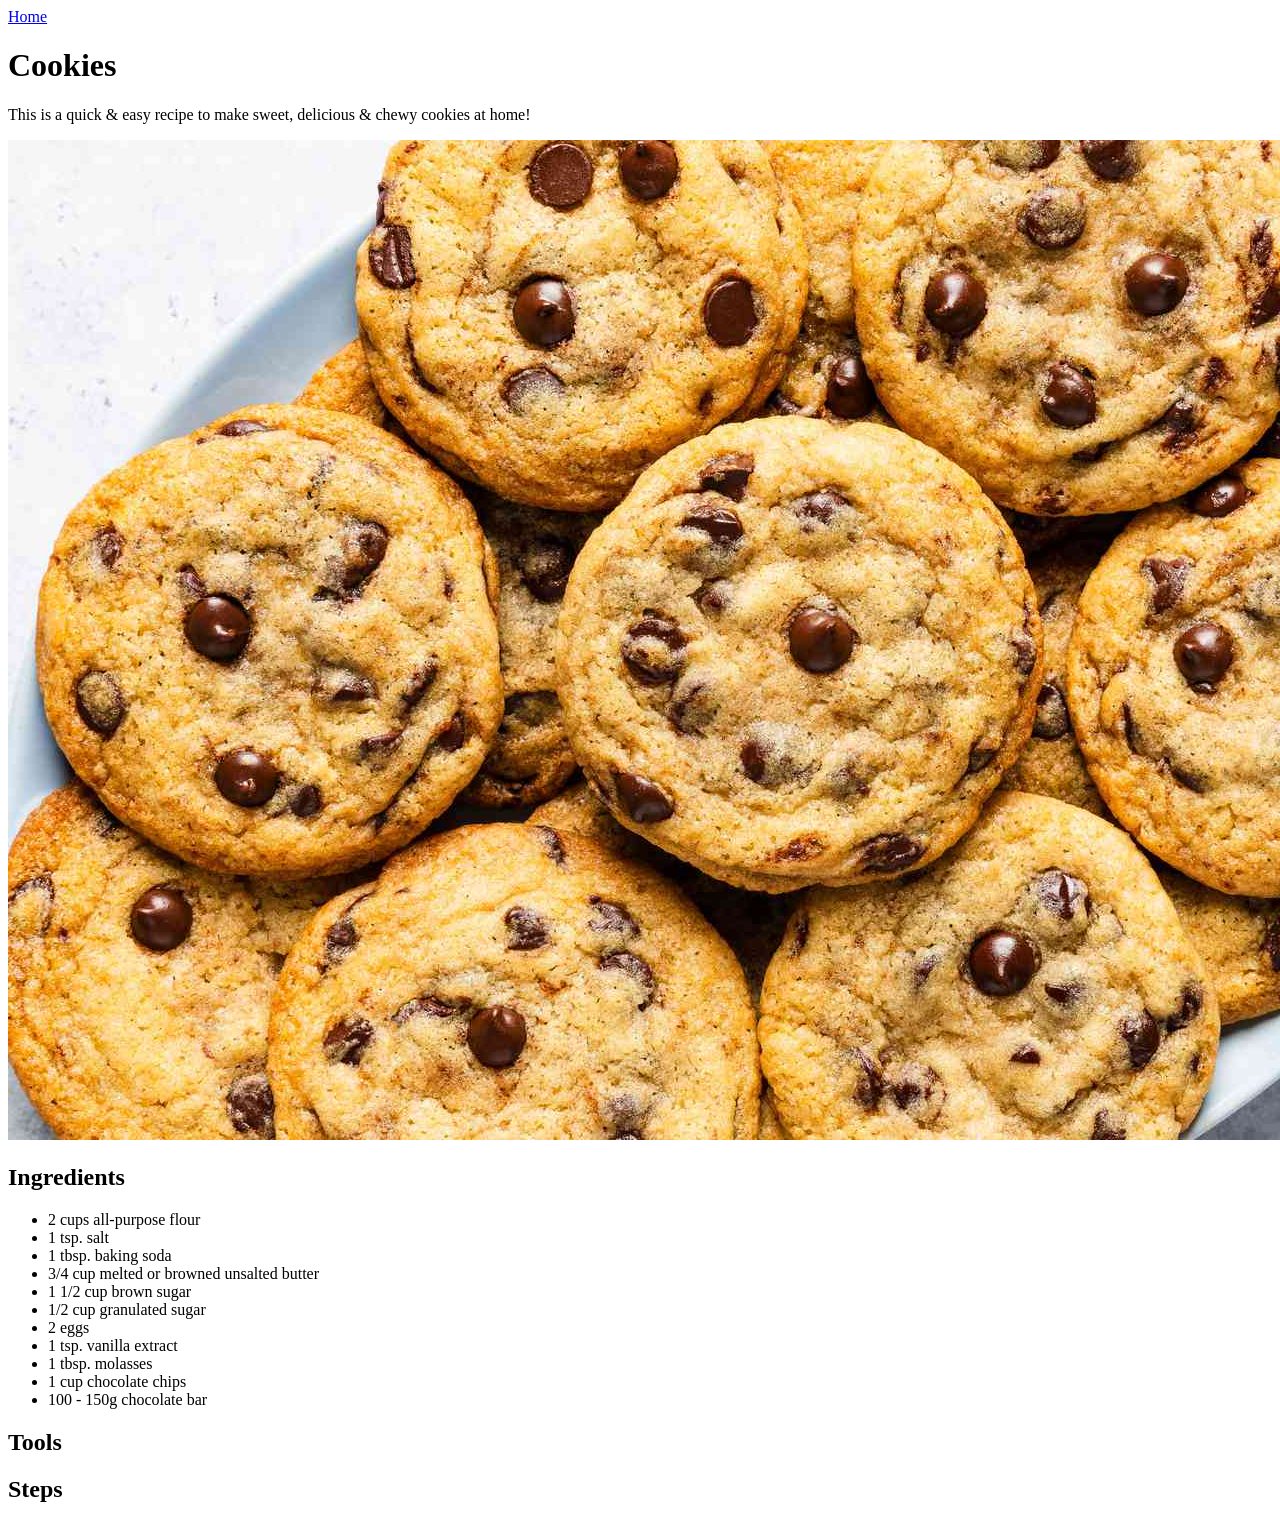
==== recipes/cookies.html @ 63d6759e "Add cookies recipe page & image Currently have the ingredients section filled out." ====
<!DOCTYPE html>
<html lang="en">
<head>
    <meta charset="UTF-8">
    <meta name="viewport" content="width=device-width, initial-scale=1.0">
    <title>Document</title>
</head>
<body>
    <a href = "./../index.html">Home</a>
    <h1>Cookies</h1>

    <p>This is a quick & easy recipe to make sweet, delicious & chewy cookies at home!</p>
    <img src = "./../images/cookies.jpg" width = "1500">

    <h2>Ingredients</h2>
    <ul>
        <li>2 cups all-purpose flour</li>
        <li>1 tsp. salt</li>
        <li>1 tbsp. baking soda</li>
        <li>3/4 cup melted or browned unsalted butter</li>
        <li>1 1/2 cup brown sugar</li>
        <li>1/2 cup granulated sugar</li>
        <li>2 eggs</li>
        <li>1 tsp. vanilla extract</li>
        <li>1 tbsp. molasses</li>
        <li>1 cup chocolate chips</li>
        <li>100 - 150g chocolate bar</li>
    </ul>

    <h2>Tools</h2>


    <h2>Steps</h2>

</body>
</html>
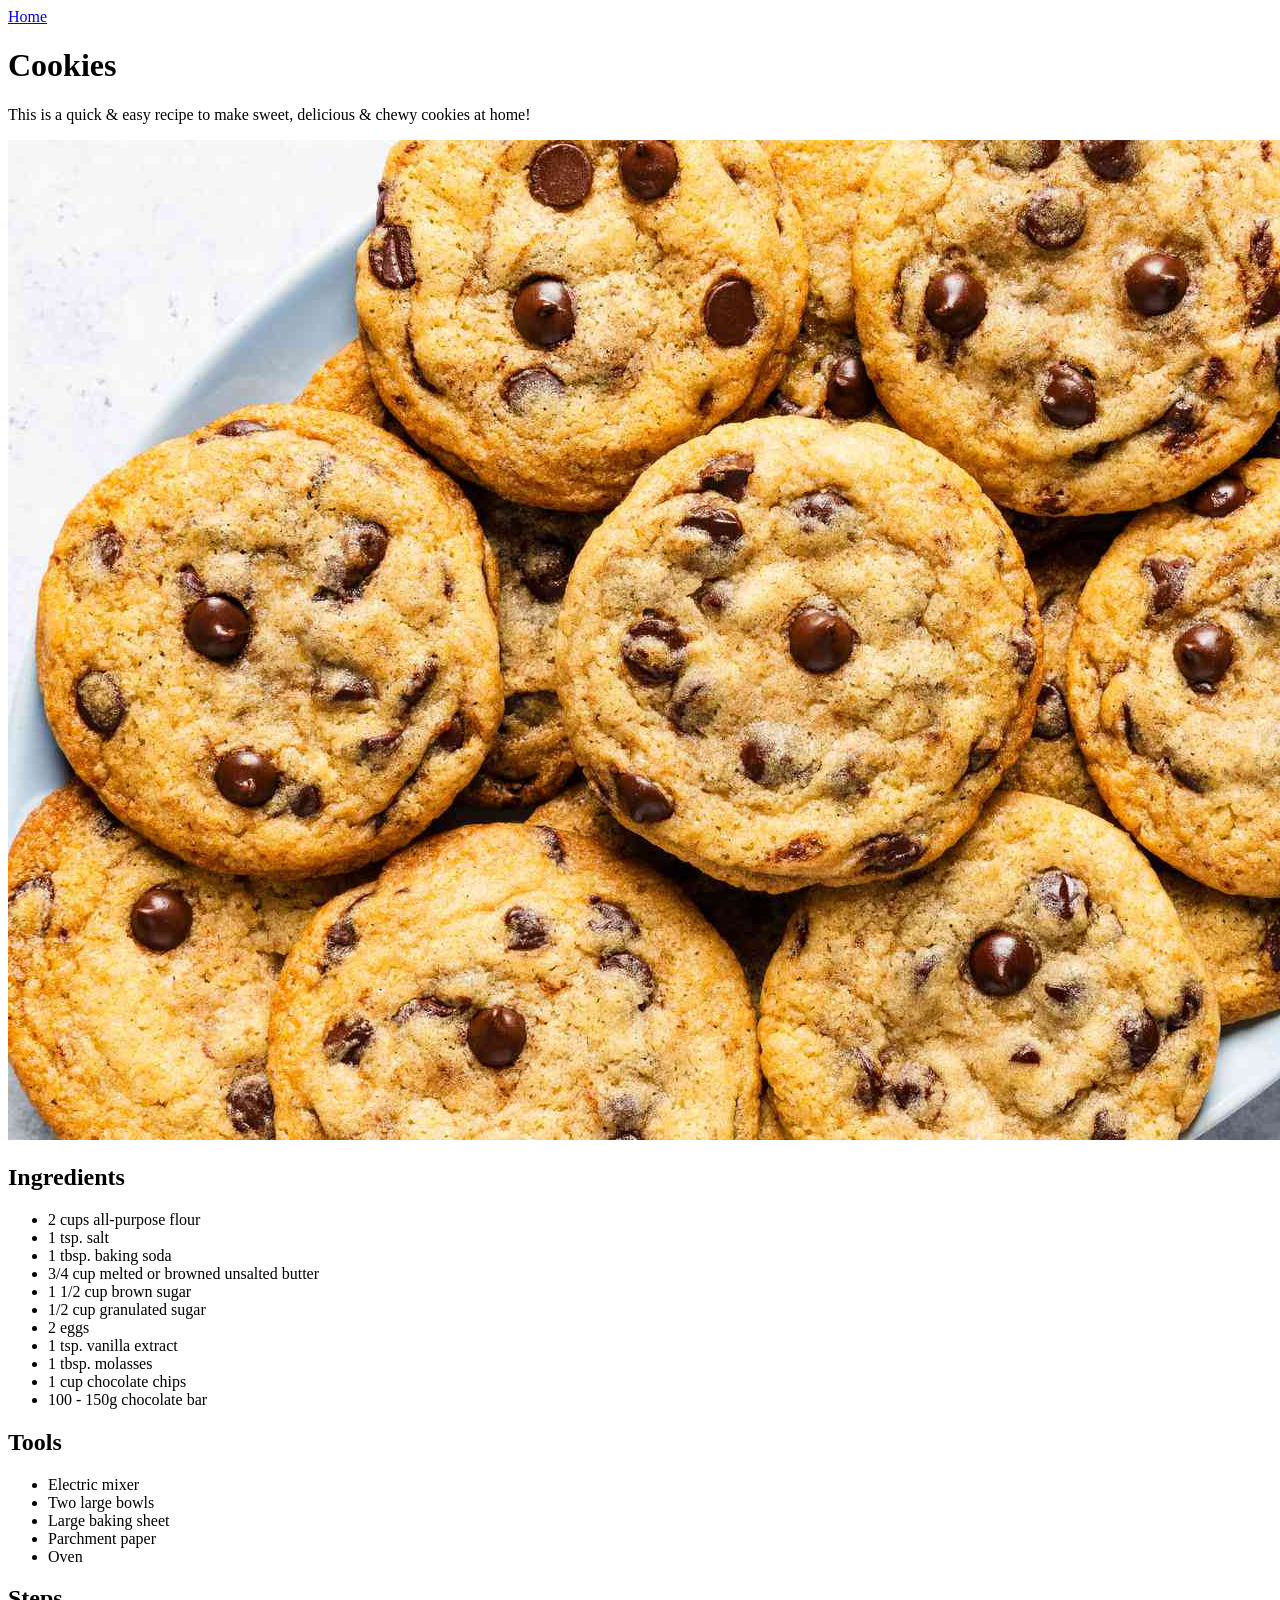
==== commit 4565b9f2: "Fill tools section of cookies.html" ====
--- a/recipes/cookies.html
+++ b/recipes/cookies.html
@@ -28,7 +28,13 @@
     </ul>
 
     <h2>Tools</h2>
-
+    <ul>
+        <li>Electric mixer</li>
+        <li>Two large bowls</li>
+        <li>Large baking sheet</li>
+        <li>Parchment paper</li>
+        <li>Oven</li>
+    </ul>
 
     <h2>Steps</h2>
 
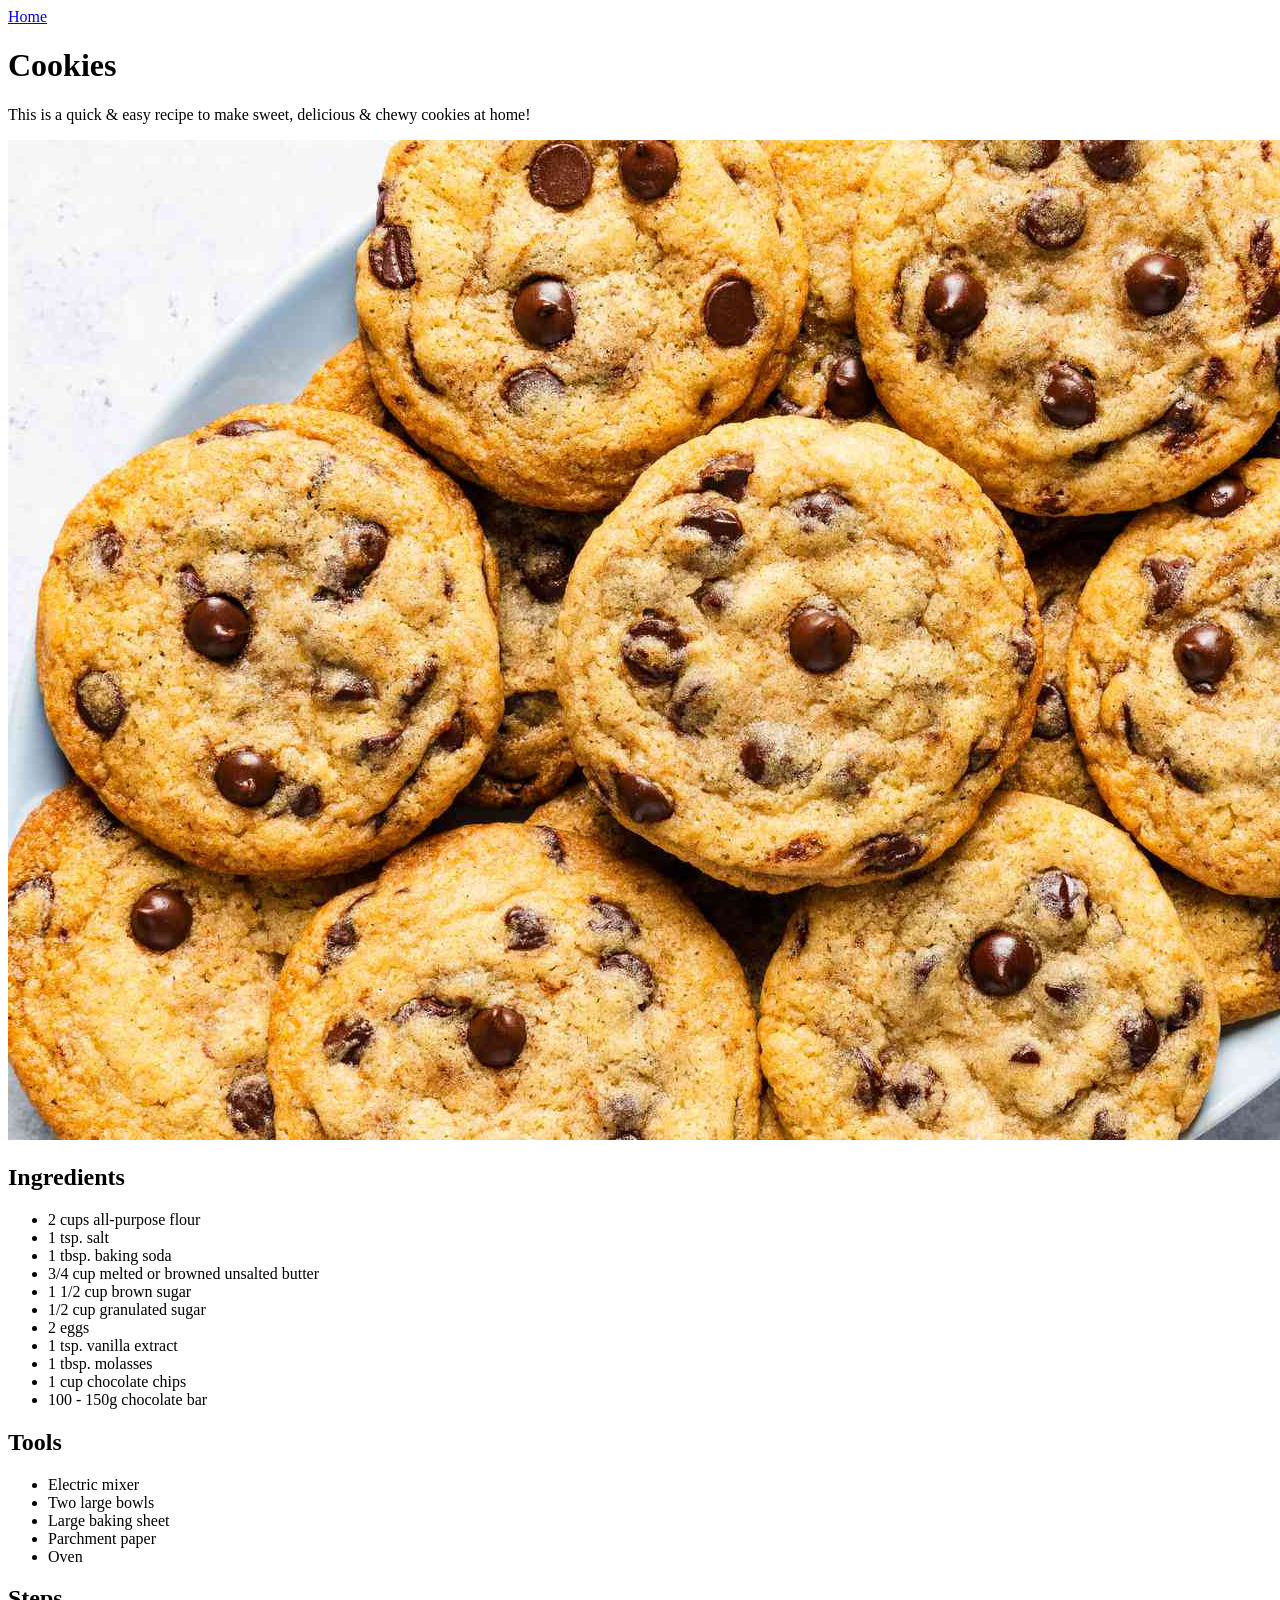
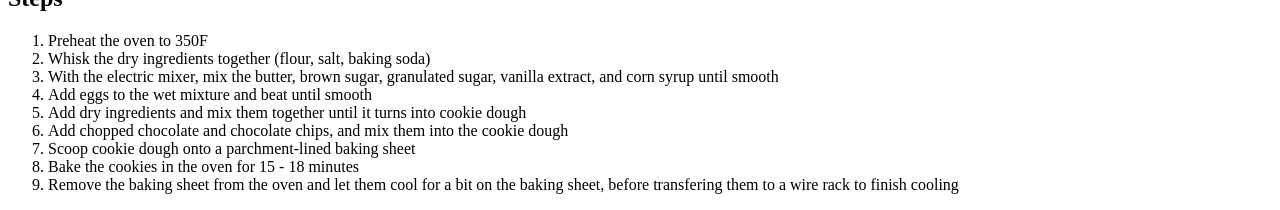
==== commit 2e358737: "Added steps to cookies.html" ====
--- a/recipes/cookies.html
+++ b/recipes/cookies.html
@@ -37,6 +37,21 @@
     </ul>
 
     <h2>Steps</h2>
-
+    <ol>
+        <li>Preheat the oven to 350F</li>
+        <li>Whisk the dry ingredients together (flour, salt, baking soda)</li>
+        <li>
+            With the electric mixer, mix the butter, brown sugar, granulated sugar, vanilla extract, 
+            and corn syrup until smooth
+        </li>
+        <li>Add eggs to the wet mixture and beat until smooth</li>
+        <li>Add dry ingredients and mix them together until it turns into cookie dough</li>
+        <li>Add chopped chocolate and chocolate chips, and mix them into the cookie dough</li>
+        <li>Scoop cookie dough onto a parchment-lined baking sheet</li>
+        <li>Bake the cookies in the oven for 15 - 18 minutes</li>
+        <li>Remove the baking sheet from the oven and let them cool for a bit on the baking sheet,
+            before transfering them to a wire rack to finish cooling
+        </li>
+    </ol>
 </body>
 </html>
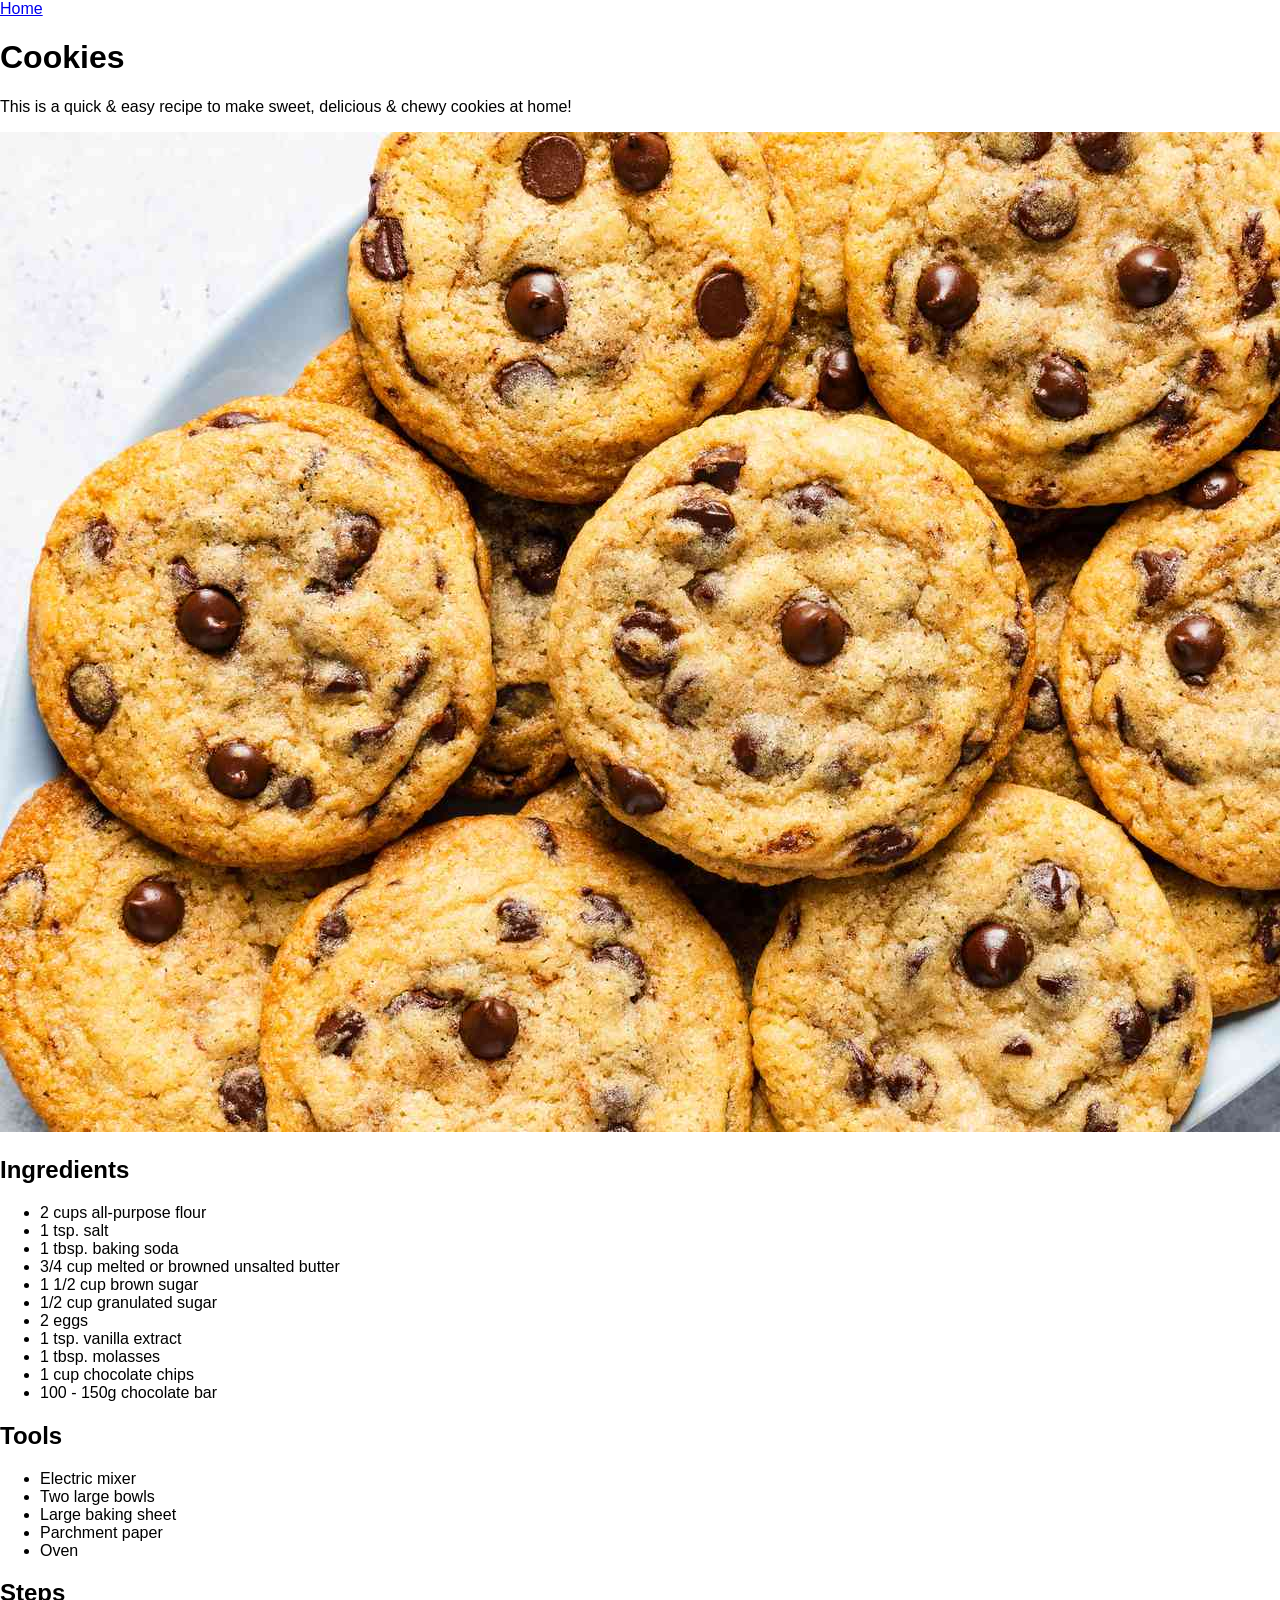
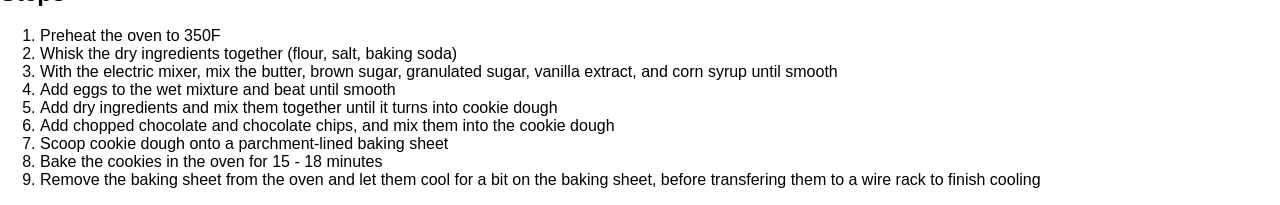
==== commit 82da15fe: "Add CSS navbar to homepage" ====
--- a/recipes/cookies.html
+++ b/recipes/cookies.html
@@ -3,6 +3,7 @@
 <head>
     <meta charset="UTF-8">
     <meta name="viewport" content="width=device-width, initial-scale=1.0">
+    <link rel = "stylesheet" href = "./../style.css">
     <title>Document</title>
 </head>
 <body>
--- a/style.css
+++ b/style.css
@@ -0,0 +1,31 @@
+* {
+    box-sizing: border-box;
+    font-family: Verdana, Arial, sans-serif;
+}
+
+body {
+    margin: 0;
+    padding: 0;
+}
+
+#navbar {
+    list-style-type: none;
+    margin: 0;
+    padding: 0;
+    display: flex;
+    justify-content: center;
+    background-color: lightblue;
+}
+
+#navbar li a{
+    font-weight: bold;
+    font-size: 50px;
+    text-decoration: none;
+    padding: 10px 20px;
+    color: black;
+    display: block;
+}
+
+#navbar li a:hover {
+    background-color: rgb(116, 191, 216);
+}
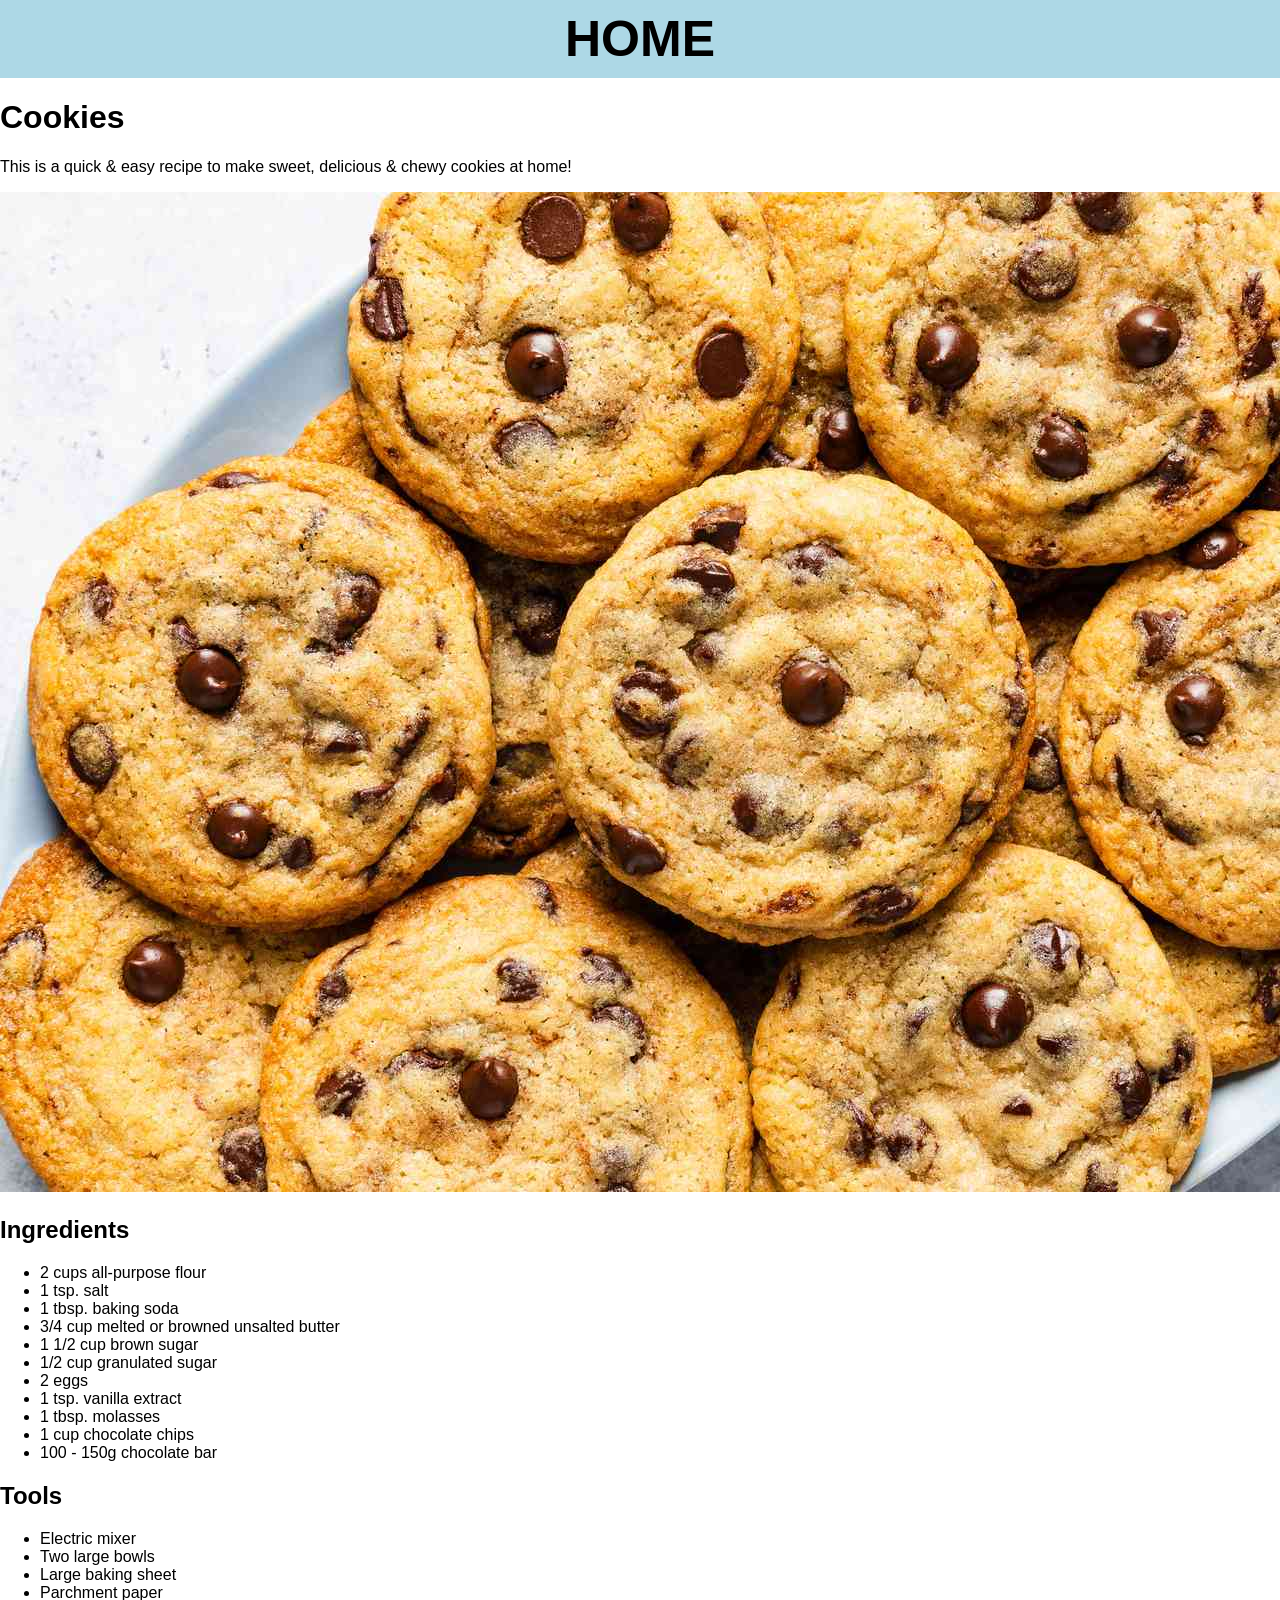
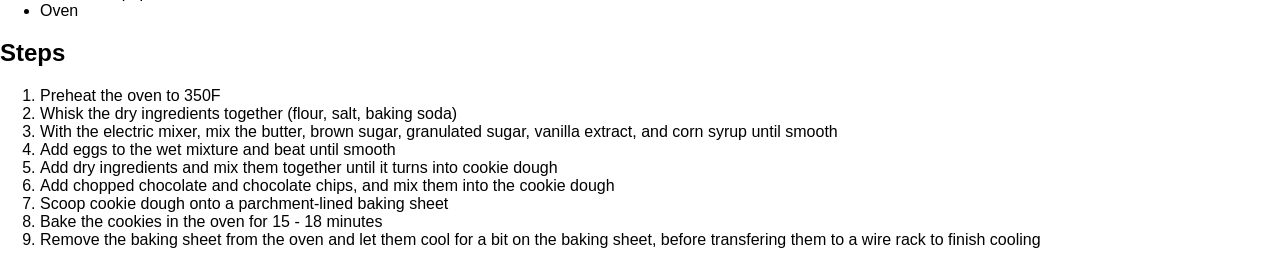
==== commit 2eb56981: "Add navbar to all recipe pages" ====
--- a/recipes/cookies.html
+++ b/recipes/cookies.html
@@ -7,7 +7,10 @@
     <title>Document</title>
 </head>
 <body>
-    <a href = "./../index.html">Home</a>
+    <ul id = "navbar">
+        <li><a href = "./../index.html">HOME</a></li>
+    </ul>
+
     <h1>Cookies</h1>
 
     <p>This is a quick & easy recipe to make sweet, delicious & chewy cookies at home!</p>
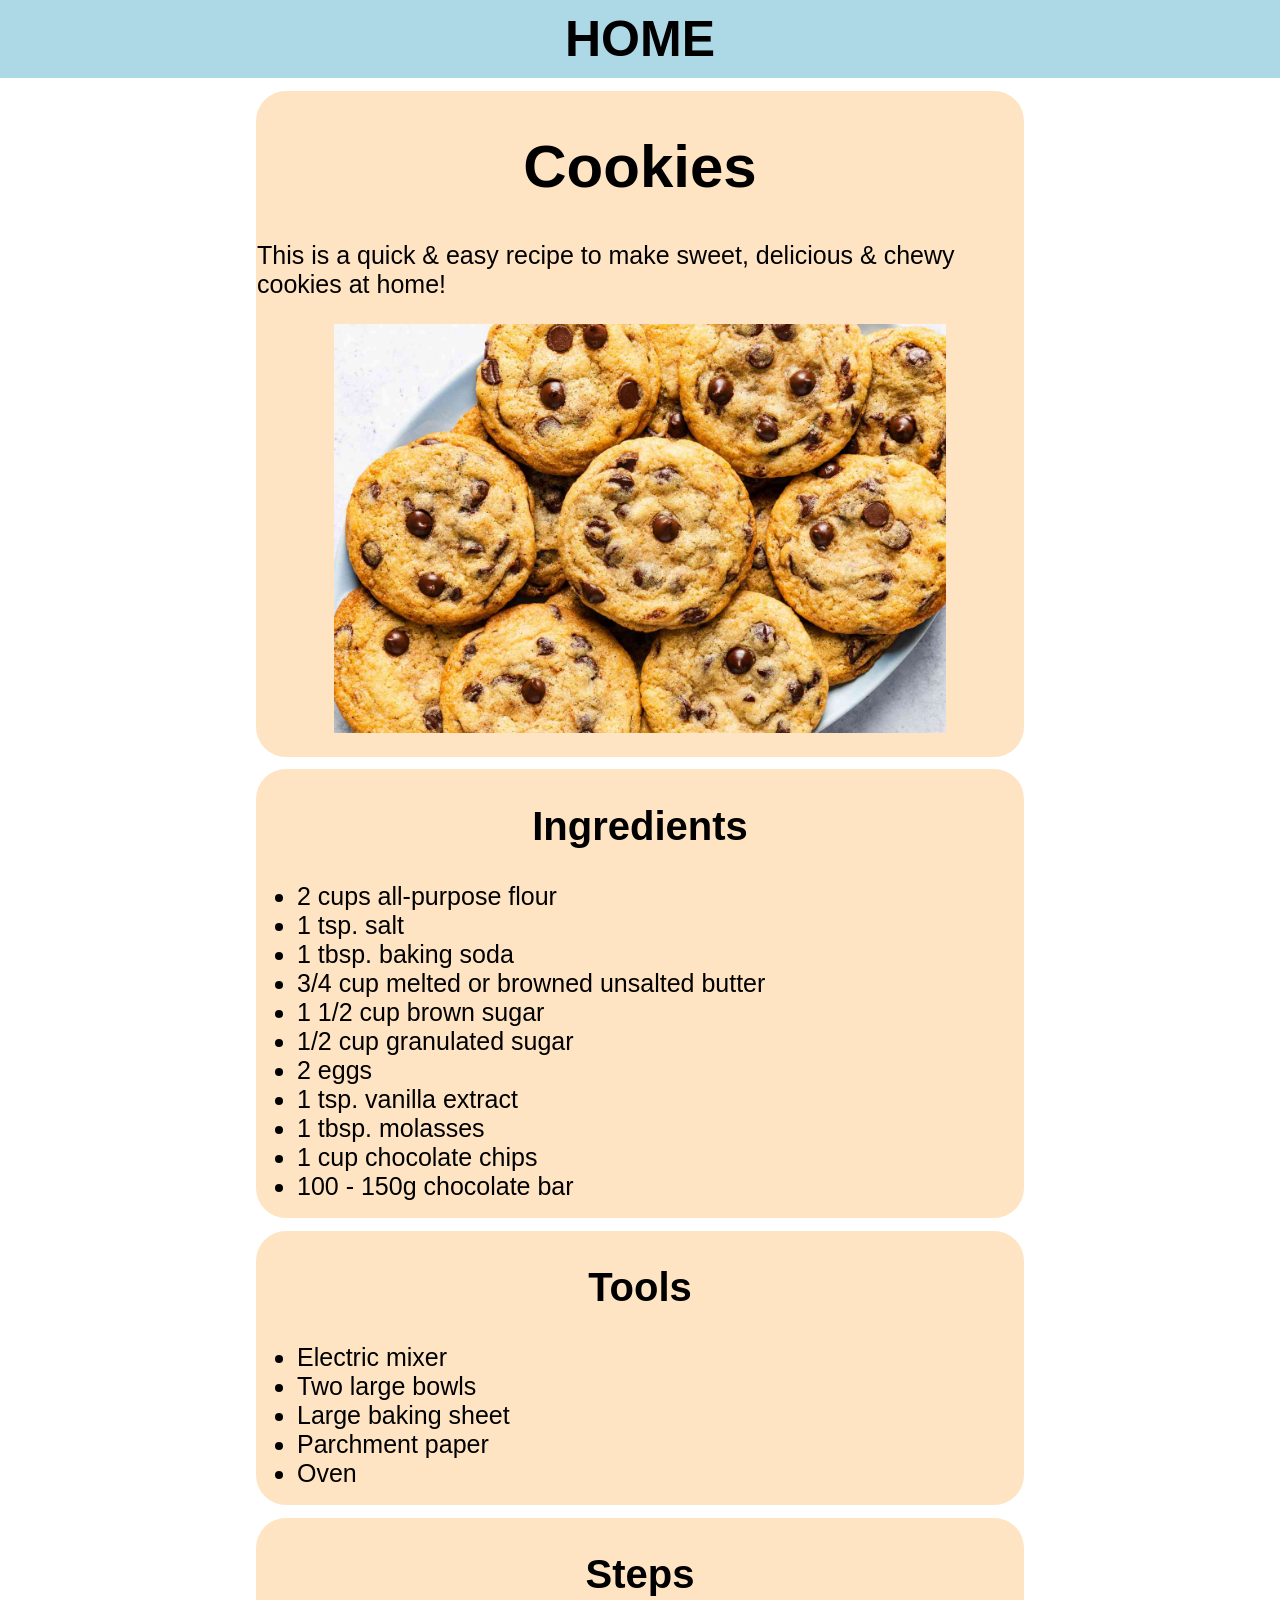
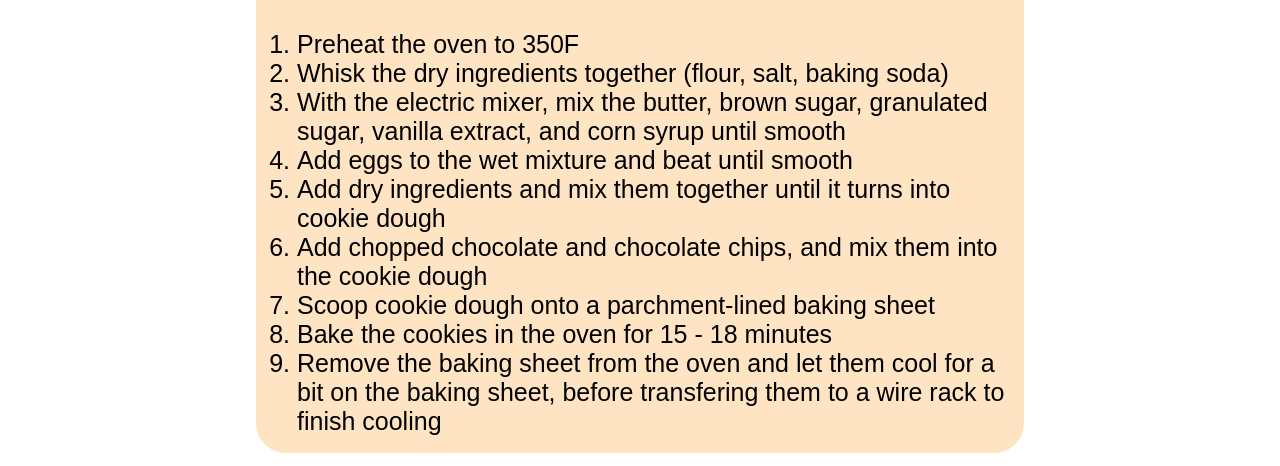
==== commit bc9b4306: "Add divs & style image on cookies.html" ====
--- a/recipes/cookies.html
+++ b/recipes/cookies.html
@@ -11,51 +11,59 @@
         <li><a href = "./../index.html">HOME</a></li>
     </ul>
 
-    <h1>Cookies</h1>
+    <div>
+        <h1>Cookies</h1>
+        <p>This is a quick & easy recipe to make sweet, delicious & chewy cookies at home!</p>
+        <img src = "./../images/cookies.jpg" width = "1500">
+    </div>
+    
 
-    <p>This is a quick & easy recipe to make sweet, delicious & chewy cookies at home!</p>
-    <img src = "./../images/cookies.jpg" width = "1500">
+    <div>
+        <h2>Ingredients</h2>
+        <ul>
+            <li>2 cups all-purpose flour</li>
+            <li>1 tsp. salt</li>
+            <li>1 tbsp. baking soda</li>
+            <li>3/4 cup melted or browned unsalted butter</li>
+            <li>1 1/2 cup brown sugar</li>
+            <li>1/2 cup granulated sugar</li>
+            <li>2 eggs</li>
+            <li>1 tsp. vanilla extract</li>
+            <li>1 tbsp. molasses</li>
+            <li>1 cup chocolate chips</li>
+            <li>100 - 150g chocolate bar</li>
+        </ul>
+    </div>
+    
+    <div>
+        <h2>Tools</h2>
+        <ul>
+            <li>Electric mixer</li>
+            <li>Two large bowls</li>
+            <li>Large baking sheet</li>
+            <li>Parchment paper</li>
+            <li>Oven</li>
+        </ul>
+    </div>
 
-    <h2>Ingredients</h2>
-    <ul>
-        <li>2 cups all-purpose flour</li>
-        <li>1 tsp. salt</li>
-        <li>1 tbsp. baking soda</li>
-        <li>3/4 cup melted or browned unsalted butter</li>
-        <li>1 1/2 cup brown sugar</li>
-        <li>1/2 cup granulated sugar</li>
-        <li>2 eggs</li>
-        <li>1 tsp. vanilla extract</li>
-        <li>1 tbsp. molasses</li>
-        <li>1 cup chocolate chips</li>
-        <li>100 - 150g chocolate bar</li>
-    </ul>
-
-    <h2>Tools</h2>
-    <ul>
-        <li>Electric mixer</li>
-        <li>Two large bowls</li>
-        <li>Large baking sheet</li>
-        <li>Parchment paper</li>
-        <li>Oven</li>
-    </ul>
-
-    <h2>Steps</h2>
-    <ol>
-        <li>Preheat the oven to 350F</li>
-        <li>Whisk the dry ingredients together (flour, salt, baking soda)</li>
-        <li>
-            With the electric mixer, mix the butter, brown sugar, granulated sugar, vanilla extract, 
-            and corn syrup until smooth
-        </li>
-        <li>Add eggs to the wet mixture and beat until smooth</li>
-        <li>Add dry ingredients and mix them together until it turns into cookie dough</li>
-        <li>Add chopped chocolate and chocolate chips, and mix them into the cookie dough</li>
-        <li>Scoop cookie dough onto a parchment-lined baking sheet</li>
-        <li>Bake the cookies in the oven for 15 - 18 minutes</li>
-        <li>Remove the baking sheet from the oven and let them cool for a bit on the baking sheet,
-            before transfering them to a wire rack to finish cooling
-        </li>
-    </ol>
+    <div>
+        <h2>Steps</h2>
+        <ol>
+            <li>Preheat the oven to 350F</li>
+            <li>Whisk the dry ingredients together (flour, salt, baking soda)</li>
+            <li>
+                With the electric mixer, mix the butter, brown sugar, granulated sugar, vanilla extract, 
+                and corn syrup until smooth
+            </li>
+            <li>Add eggs to the wet mixture and beat until smooth</li>
+            <li>Add dry ingredients and mix them together until it turns into cookie dough</li>
+            <li>Add chopped chocolate and chocolate chips, and mix them into the cookie dough</li>
+            <li>Scoop cookie dough onto a parchment-lined baking sheet</li>
+            <li>Bake the cookies in the oven for 15 - 18 minutes</li>
+            <li>Remove the baking sheet from the oven and let them cool for a bit on the baking sheet,
+                before transfering them to a wire rack to finish cooling
+            </li>
+        </ol>
+    </div>
 </body>
 </html>
--- a/style.css
+++ b/style.css
@@ -28,4 +28,38 @@
 
 #navbar li a:hover {
     background-color: rgb(116, 191, 216);
-}+}
+
+h1 {
+    font-weight: bold;
+    font-size: 60px;
+    text-align: center;
+}
+
+h2 {
+    font-weight: bold;
+    font-size: 40px;
+    text-align: center;
+}
+
+li, p{
+    font-size: 25px;
+}
+
+div {
+    width: 60%;
+    margin: 1% auto;
+    justify-content: center;
+    align-items: center;
+    background-color: bisque;
+    padding: 1px;
+    border-radius: 30px;
+}
+
+img {
+    width: 80%;
+    height: auto;
+    display: block;
+    margin: 3% auto;
+}
+
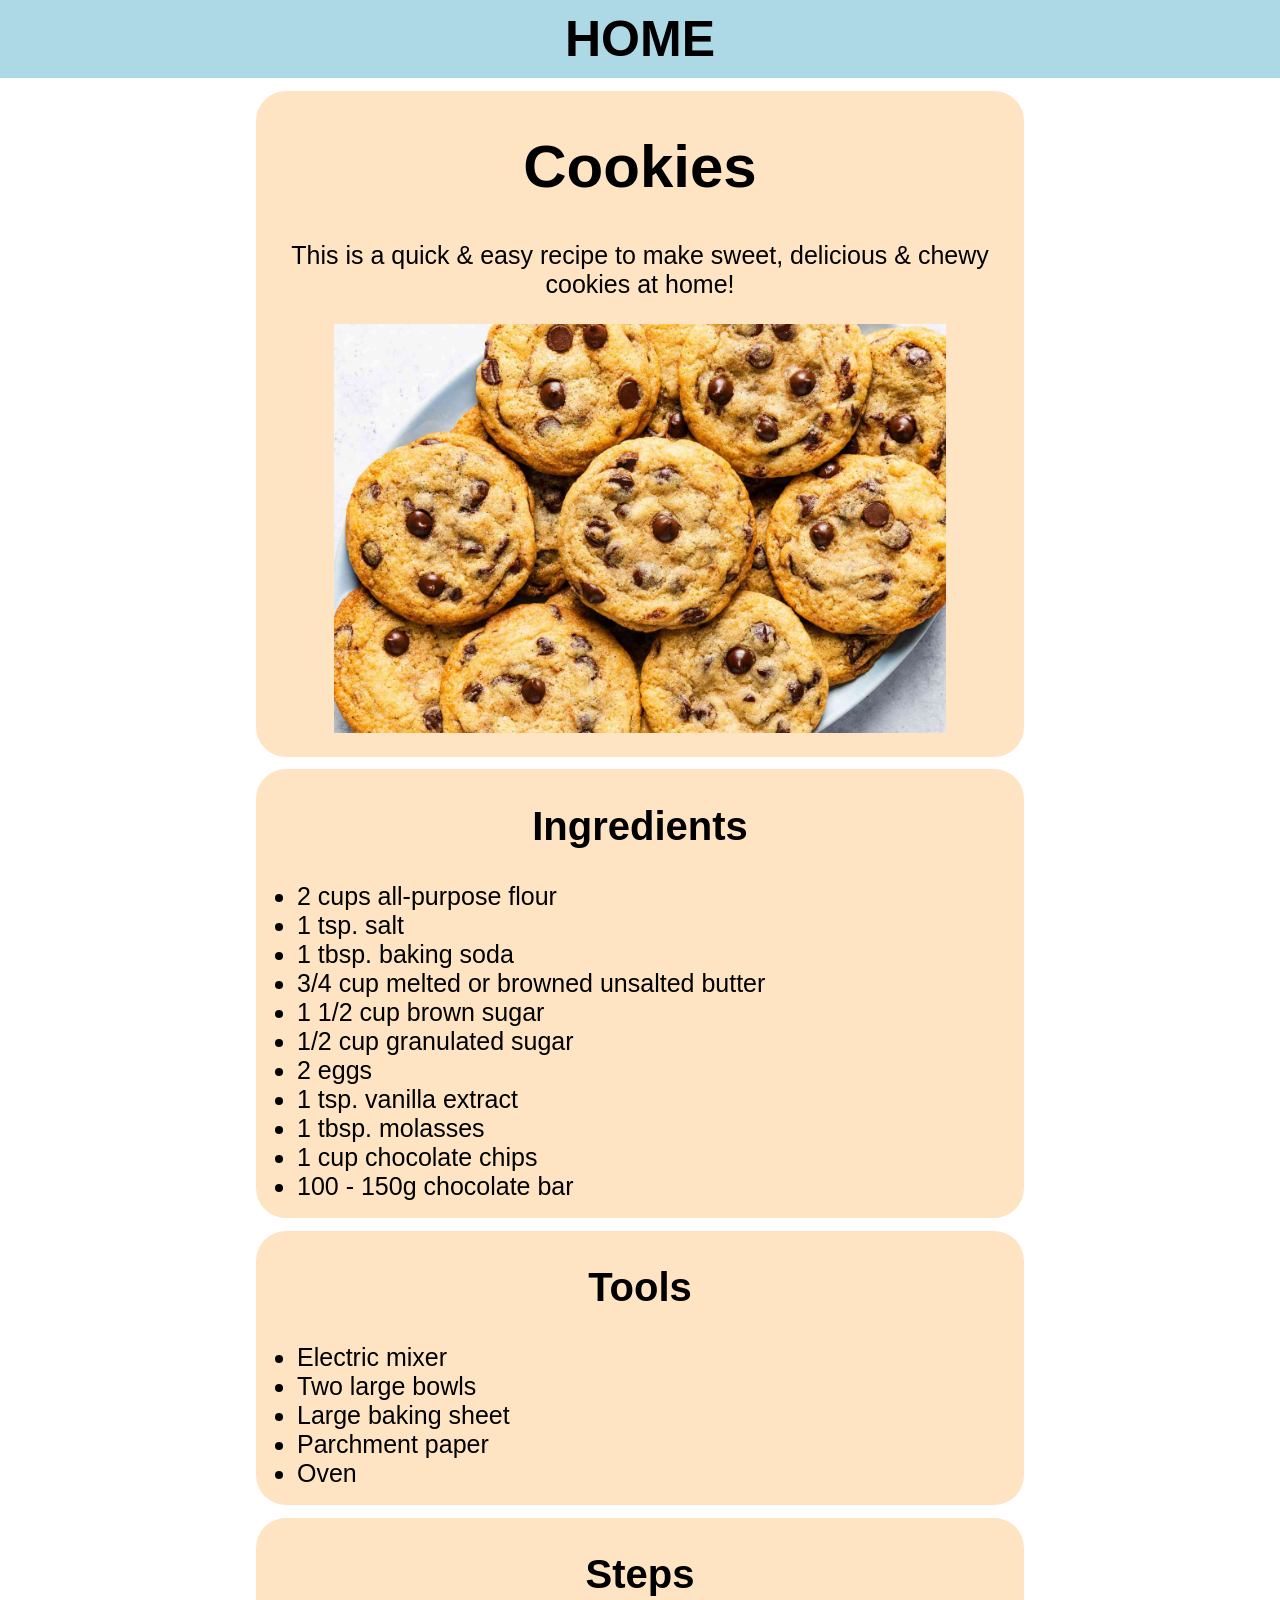
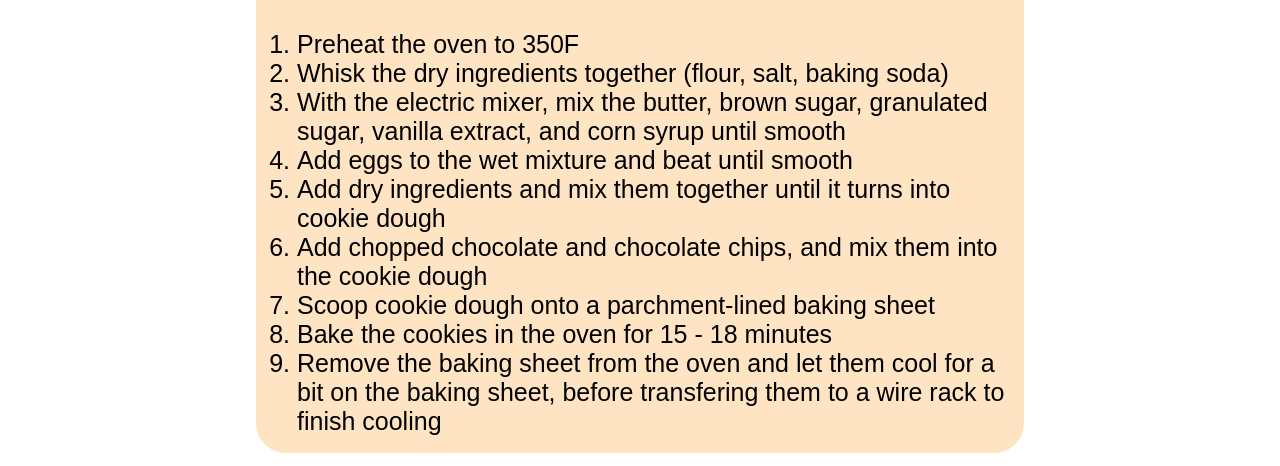
==== commit 36ac5375: "Add divs to all recipe pages" ====
--- a/recipes/cookies.html
+++ b/recipes/cookies.html
@@ -16,7 +16,6 @@
         <p>This is a quick & easy recipe to make sweet, delicious & chewy cookies at home!</p>
         <img src = "./../images/cookies.jpg" width = "1500">
     </div>
-    
 
     <div>
         <h2>Ingredients</h2>
--- a/style.css
+++ b/style.css
@@ -46,6 +46,10 @@
     font-size: 25px;
 }
 
+p {
+    text-align: center;
+}
+
 div {
     width: 60%;
     margin: 1% auto;
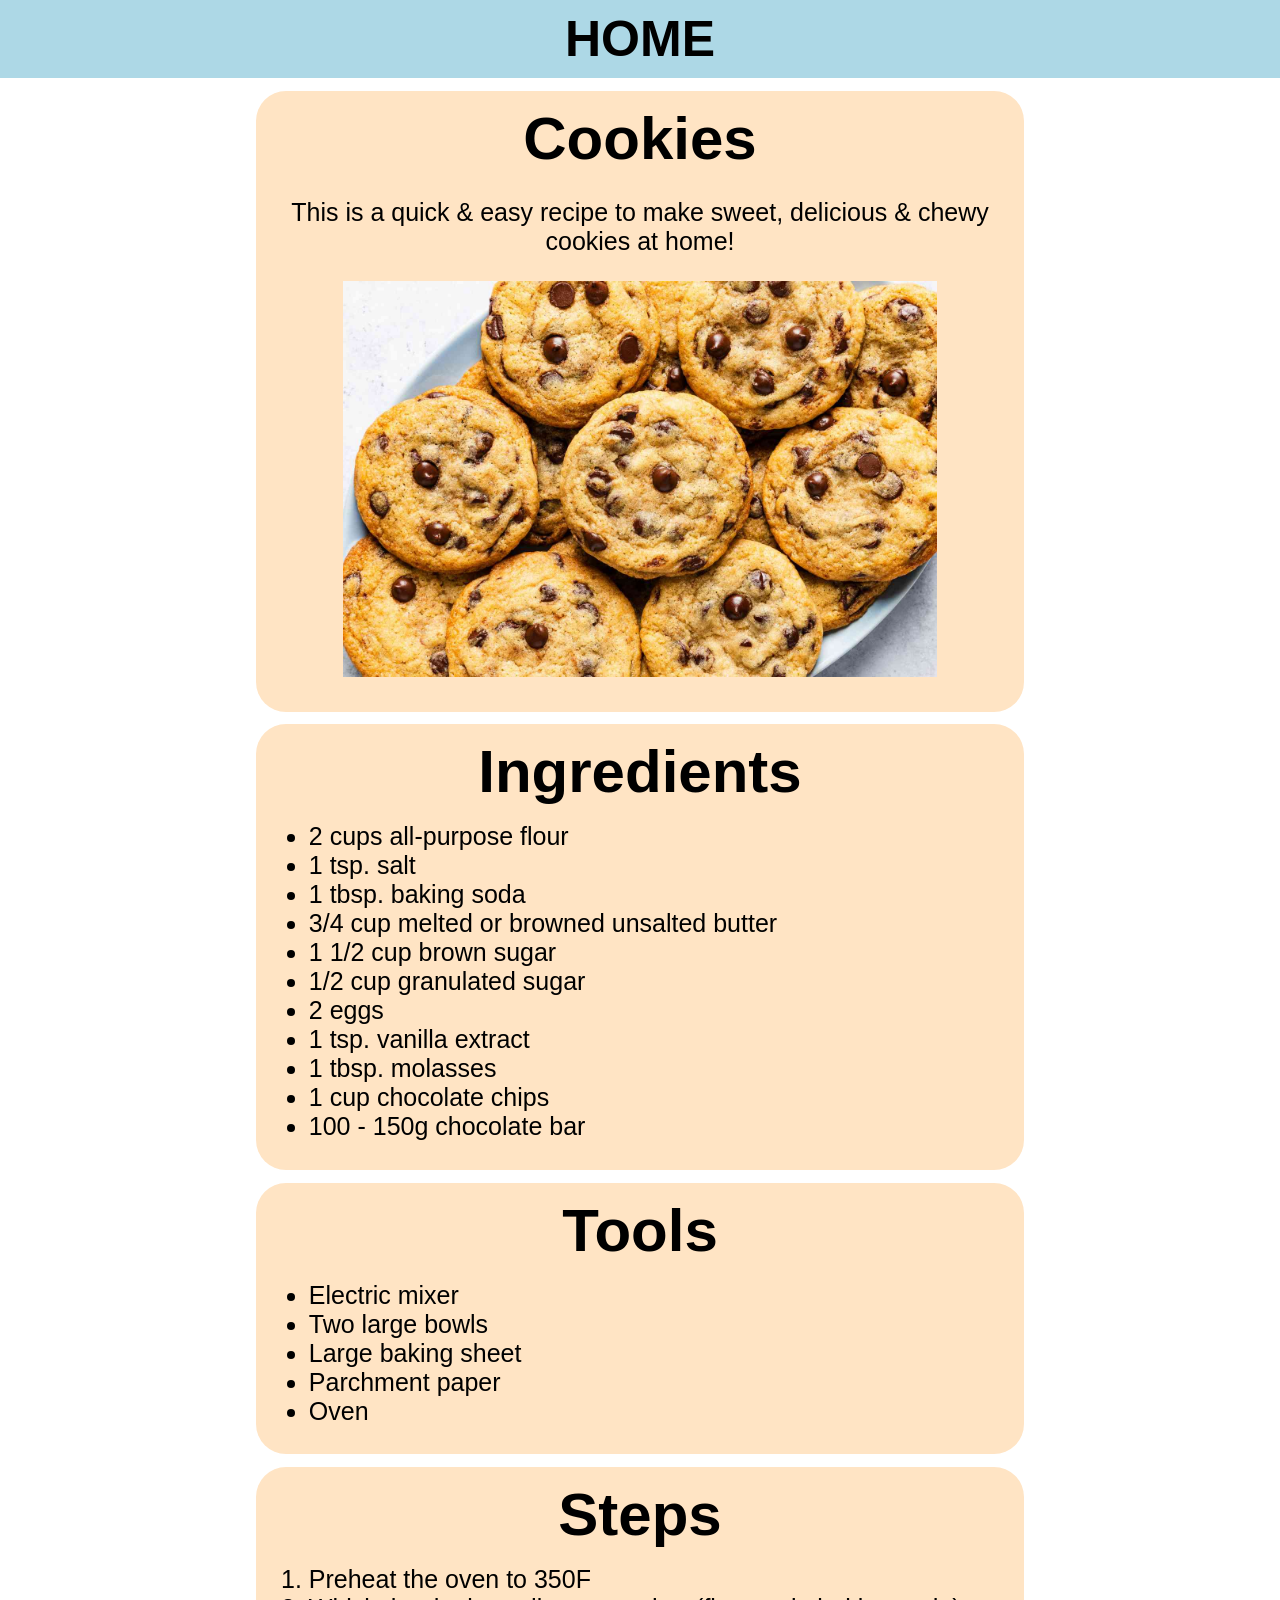
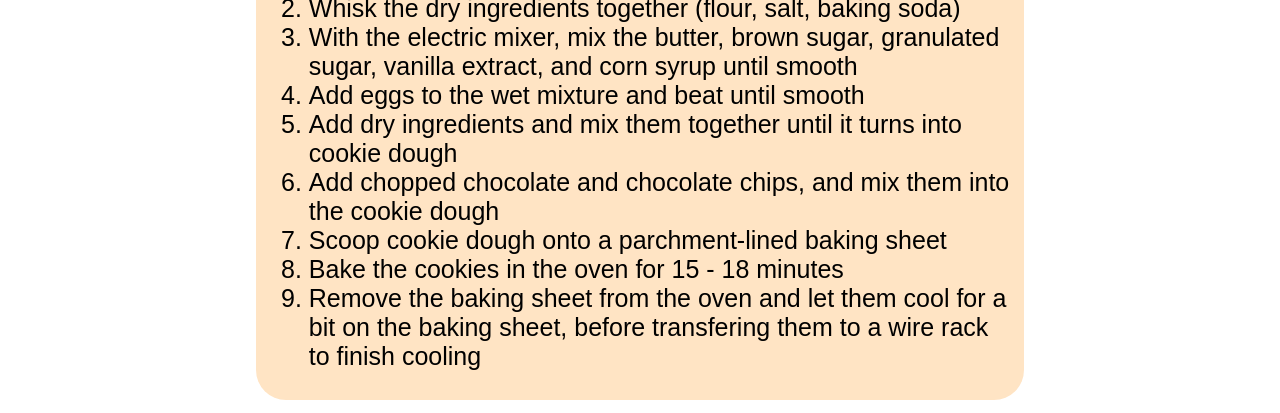
==== commit 7af23f45: "Convert h2 to h1 & remove margins on h1" ====
--- a/recipes/cookies.html
+++ b/recipes/cookies.html
@@ -18,7 +18,7 @@
     </div>
 
     <div>
-        <h2>Ingredients</h2>
+        <h1>Ingredients</h1>
         <ul>
             <li>2 cups all-purpose flour</li>
             <li>1 tsp. salt</li>
@@ -35,7 +35,7 @@
     </div>
     
     <div>
-        <h2>Tools</h2>
+        <h1>Tools</h1>
         <ul>
             <li>Electric mixer</li>
             <li>Two large bowls</li>
@@ -46,7 +46,7 @@
     </div>
 
     <div>
-        <h2>Steps</h2>
+        <h1>Steps</h1>
         <ol>
             <li>Preheat the oven to 350F</li>
             <li>Whisk the dry ingredients together (flour, salt, baking soda)</li>
--- a/style.css
+++ b/style.css
@@ -34,6 +34,7 @@
     font-weight: bold;
     font-size: 60px;
     text-align: center;
+    margin: 0;
 }
 
 h2 {
@@ -56,7 +57,7 @@
     justify-content: center;
     align-items: center;
     background-color: bisque;
-    padding: 1px;
+    padding: 1%;
     border-radius: 30px;
 }
 
